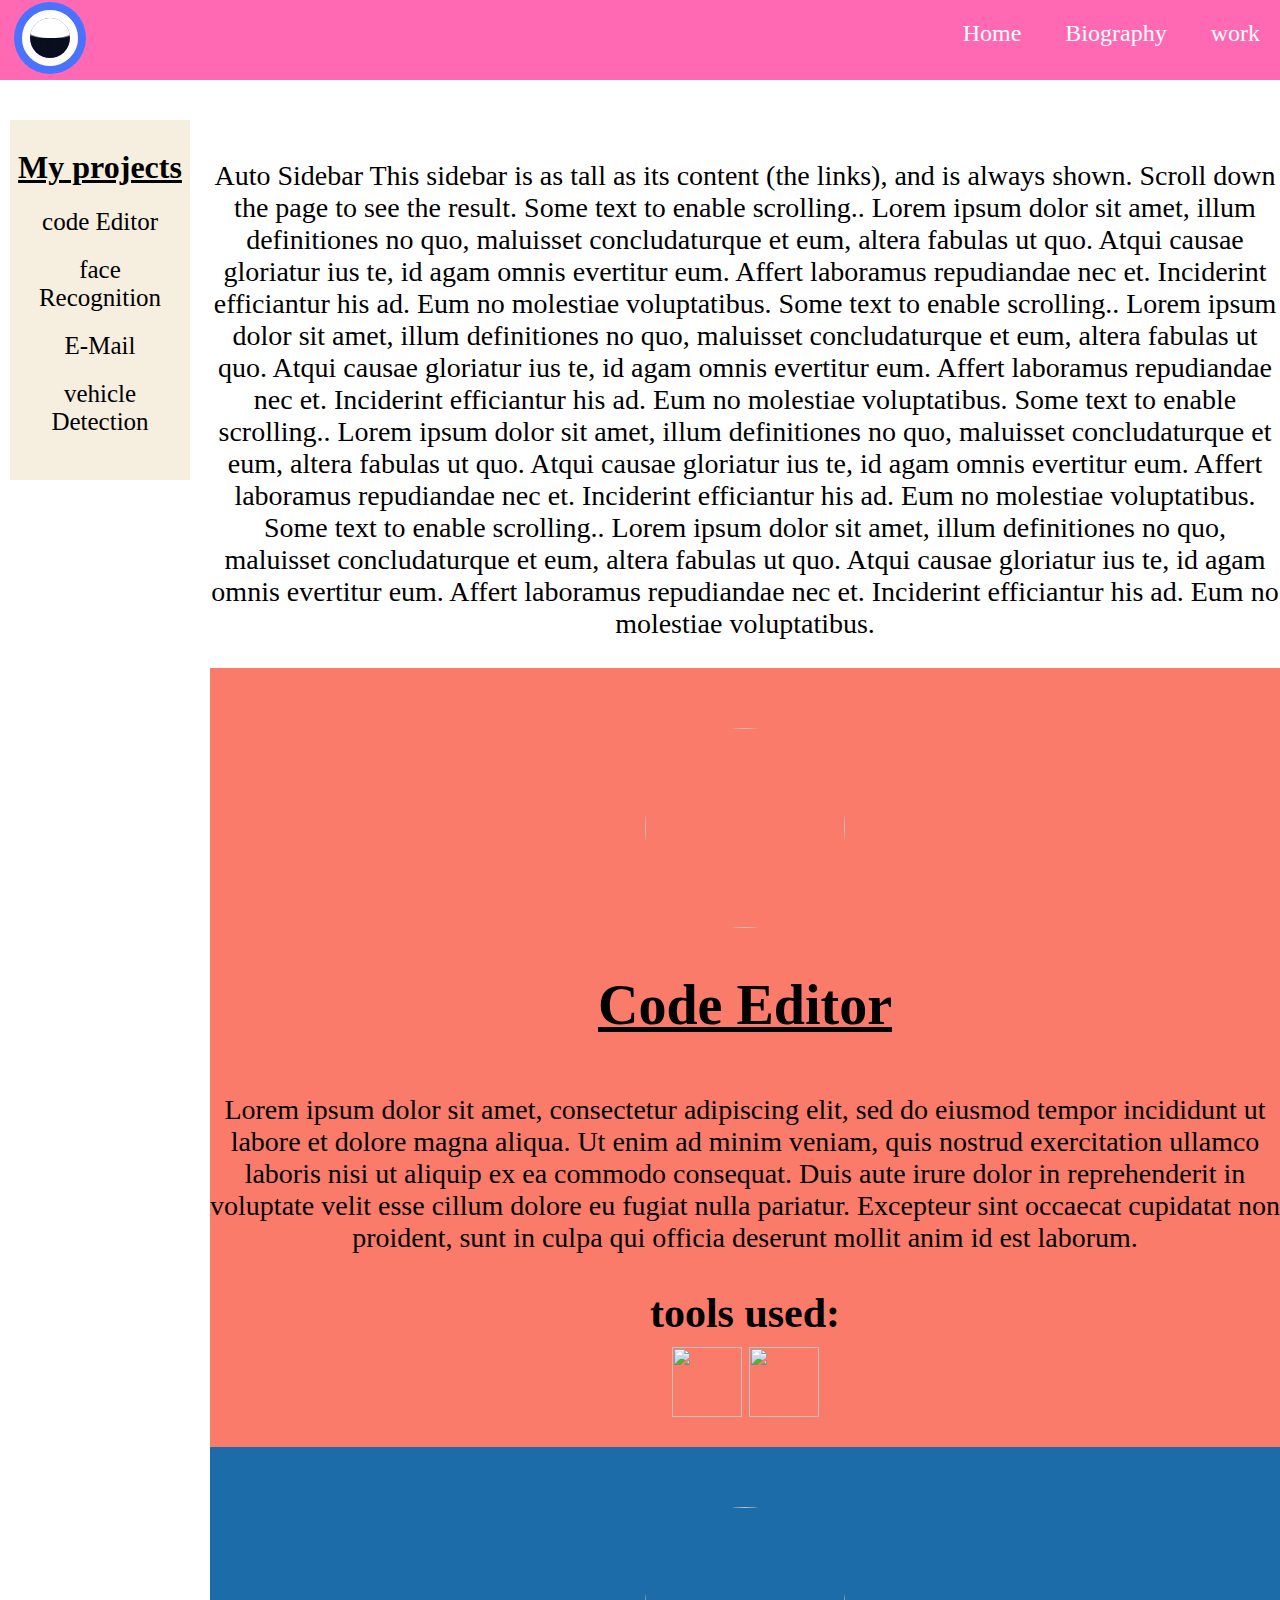
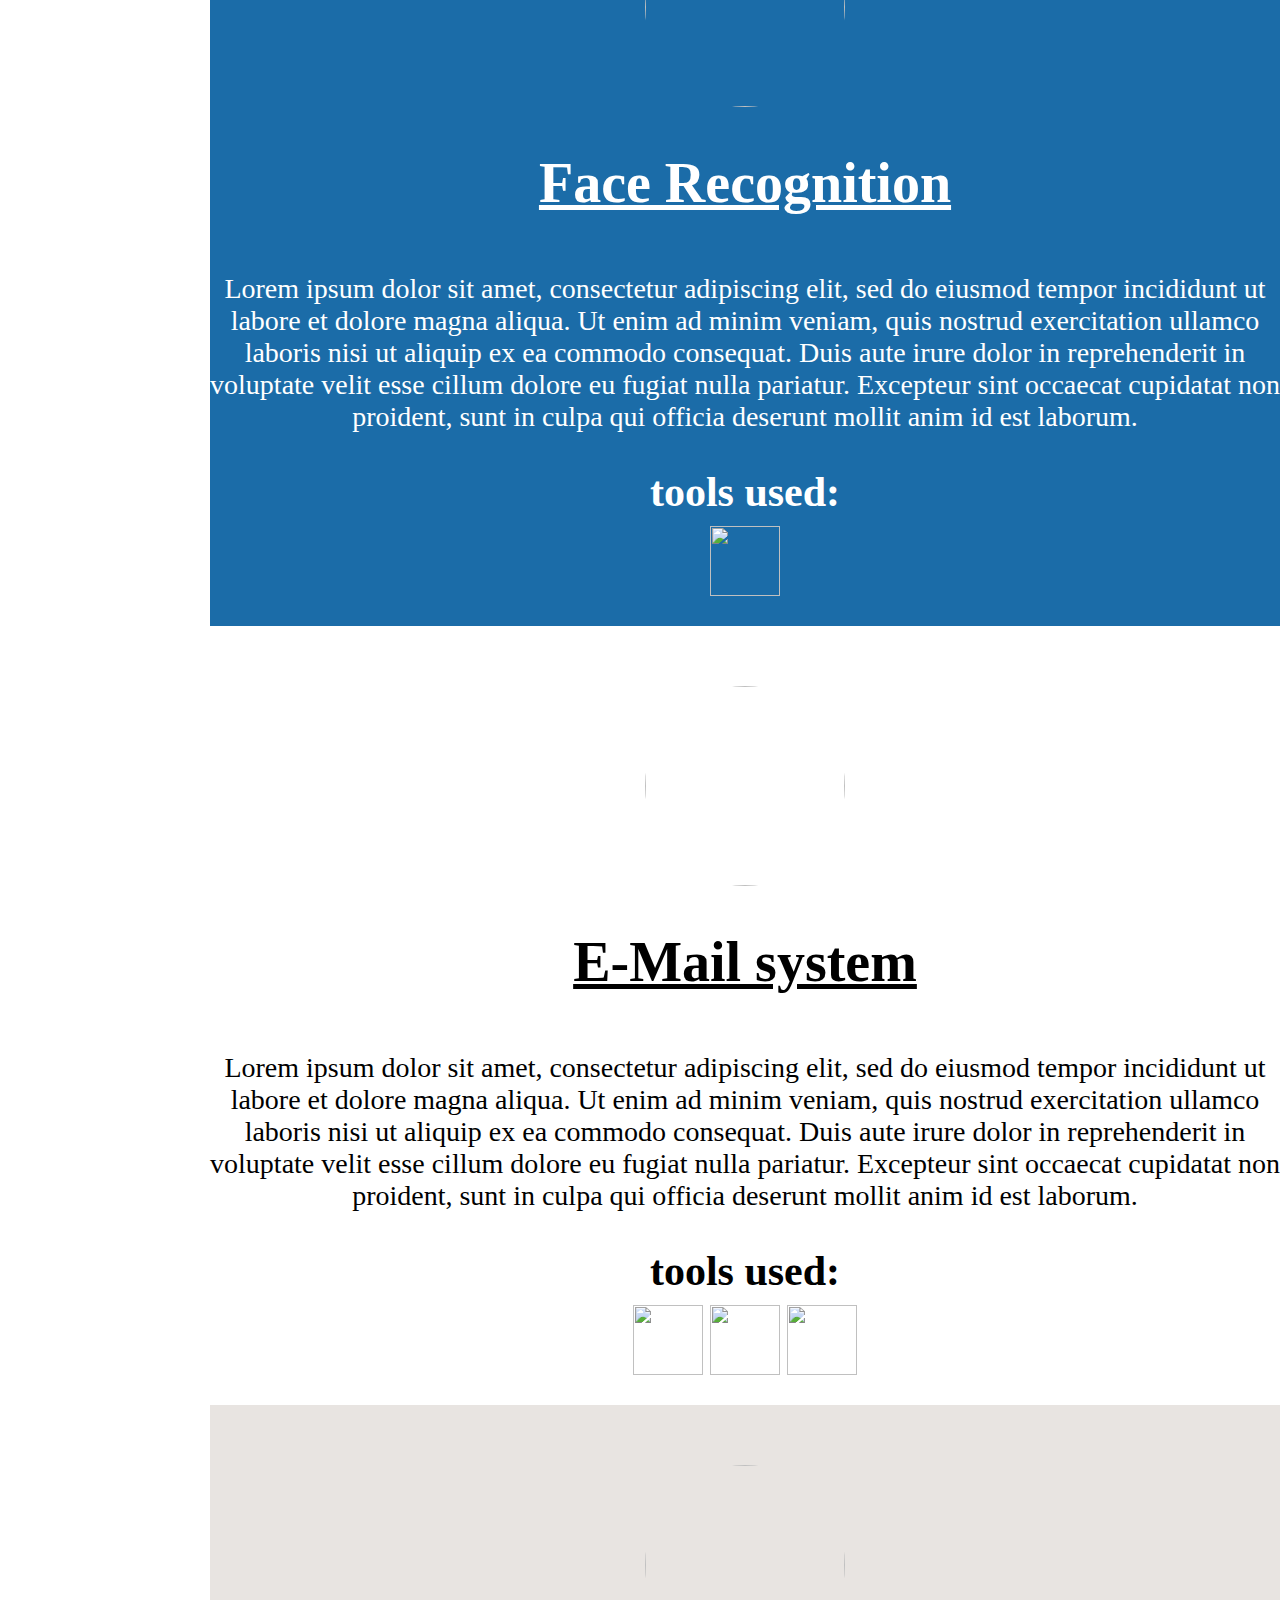
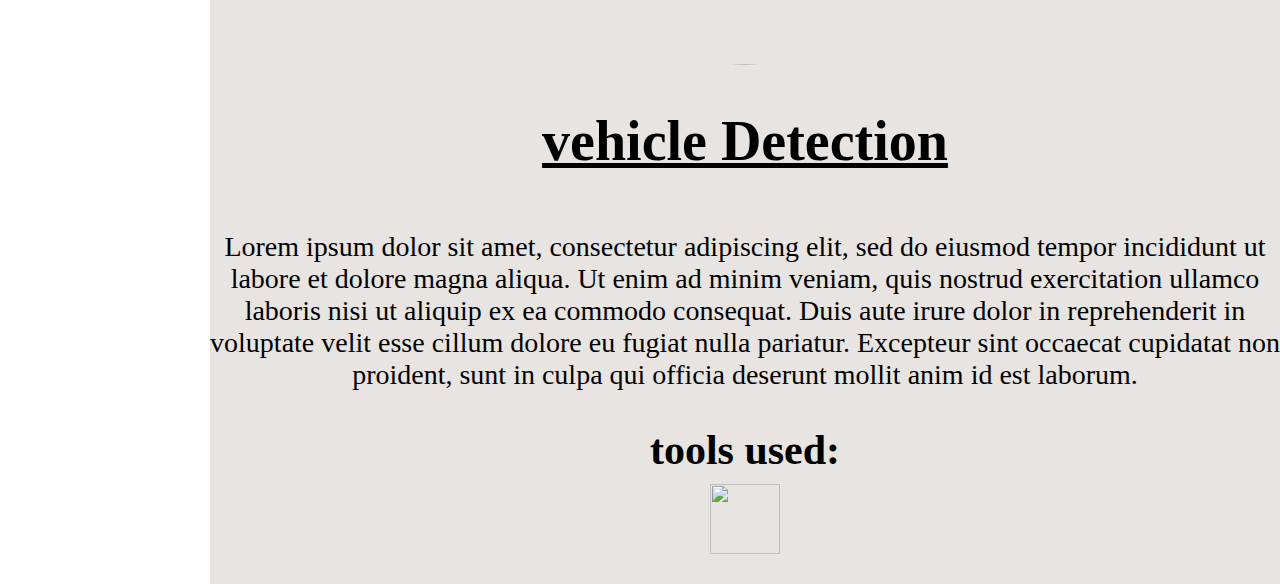
==== HTML/work.html @ acb4477a "first commit" ====
<!DOCTYPE html>
<html lang="en">
<head>
    <meta charset="UTF-8">
    <meta name="viewport" content="width=device-width, initial-scale=1.0">
    <title>works</title>
    <link rel="stylesheet" href="../CSS/work.css">
    <link rel="stylesheet" href="../CSS//common.css">
</head>
<body>
    <div class="nav" id="nav">
        <ul>
            <li><a href="./index.html">Home</a></li>
            <li><a href="./biography.html">Biography</a></li>
            <li><a href="./work.html">work</a></li>
        </ul>
        <a href="./index.html">	<div class="circle">
            <div class="wave"></div>
        </div></a>
    </div>
<!--side navbar-->
<div class="sidenav">
    <h1>My projects</h1>
<ul id='projects'>
    <li class="items" onclick="fun('code')">code Editor</li>
    <li class="items" onclick="fun('face')">face Recognition</li>
    <li class="items" onclick="fun('email')">E-Mail</li>
    <li class="items" onclick="fun('vehical')">vehicle Detection</li>
</ul>
  </div>
  <div id='content'>
<div class="intro-content">
    <p>Auto Sidebar
        This sidebar is as tall as its content (the links), and is always shown.
        
        Scroll down the page to see the result.
        
        Some text to enable scrolling.. Lorem ipsum dolor sit amet, illum definitiones no quo, maluisset concludaturque et eum, altera fabulas ut quo. Atqui causae gloriatur ius te, id agam omnis evertitur eum. Affert laboramus repudiandae nec et. Inciderint efficiantur his ad. Eum no molestiae voluptatibus.
        
        Some text to enable scrolling.. Lorem ipsum dolor sit amet, illum definitiones no quo, maluisset concludaturque et eum, altera fabulas ut quo. Atqui causae gloriatur ius te, id agam omnis evertitur eum. Affert laboramus repudiandae nec et. Inciderint efficiantur his ad. Eum no molestiae voluptatibus.
        
        Some text to enable scrolling.. Lorem ipsum dolor sit amet, illum definitiones no quo, maluisset concludaturque et eum, altera fabulas ut quo. Atqui causae gloriatur ius te, id agam omnis evertitur eum. Affert laboramus repudiandae nec et. Inciderint efficiantur his ad. Eum no molestiae voluptatibus.
        
        Some text to enable scrolling.. Lorem ipsum dolor sit amet, illum definitiones no quo, maluisset concludaturque et eum, altera fabulas ut quo. Atqui causae gloriatur ius te, id agam omnis evertitur eum. Affert laboramus repudiandae nec et. Inciderint efficiantur his ad. Eum no molestiae voluptatibus.</p>
</div>
  <div id="code">
    <img src="https://cdn.dribbble.com/users/603800/screenshots/4569474/dribbble-code.gif" alt="" class="img">
    <h1>Code Editor</h1>
    <p>Lorem ipsum dolor sit amet, consectetur adipiscing elit, sed do eiusmod tempor incididunt ut labore et dolore magna aliqua. Ut enim ad minim veniam, quis nostrud exercitation ullamco laboris nisi ut aliquip ex ea commodo consequat. Duis aute irure dolor in reprehenderit in voluptate velit esse cillum dolore eu fugiat nulla pariatur. Excepteur sint occaecat cupidatat non proident, sunt in culpa qui officia deserunt mollit anim id est laborum.</p>
     <h2>tools used:</h2> 
    <img src="https://create-react-app.dev/img/logo.svg" alt="" class="framework">   <img src="https://www.freepngimg.com/thumb/github/71302-express.js-chrome-javascript-system-node.js-v8-runtime.png" alt="" class="framework">
  </div>
  <div id="face">
    <img src="https://image.freepik.com/free-vector/face-recognition-technology-concept_68196-1000.jpg" alt="" class="img">
    <h1>Face Recognition</h1>
    <p>Lorem ipsum dolor sit amet, consectetur adipiscing elit, sed do eiusmod tempor incididunt ut labore et dolore magna aliqua. Ut enim ad minim veniam, quis nostrud exercitation ullamco laboris nisi ut aliquip ex ea commodo consequat. Duis aute irure dolor in reprehenderit in voluptate velit esse cillum dolore eu fugiat nulla pariatur. Excepteur sint occaecat cupidatat non proident, sunt in culpa qui officia deserunt mollit anim id est laborum.</p>
     <h2>tools used:</h2> 
    <img src="https://www.freepngimg.com/thumb/python_logo/7-2-python-logo-free-download-png-thumb.png" alt="" class="framework">

</div>
<div id="email">
    <img src="https://cdn.dribbble.com/users/1551941/screenshots/6346538/thankyoudribble.gif" alt="" class="img">
    <h1>E-Mail system</h1>
    <p>Lorem ipsum dolor sit amet, consectetur adipiscing elit, sed do eiusmod tempor incididunt ut labore et dolore magna aliqua. Ut enim ad minim veniam, quis nostrud exercitation ullamco laboris nisi ut aliquip ex ea commodo consequat. Duis aute irure dolor in reprehenderit in voluptate velit esse cillum dolore eu fugiat nulla pariatur. Excepteur sint occaecat cupidatat non proident, sunt in culpa qui officia deserunt mollit anim id est laborum.</p>
     <h2>tools used:</h2> 
     <img src="https://create-react-app.dev/img/logo.svg" alt="" class="framework">   <img src="https://www.freepngimg.com/thumb/github/71302-express.js-chrome-javascript-system-node.js-v8-runtime.png" alt="" class="framework"> <img src="https://webassets.mongodb.com/_com_assets/cms/MongoDB_Logo_FullColorBlack_RGB-4td3yuxzjs.png" alt="" class="framework">
</div>
<div id="vehical">
    <img src="https://assets.materialup.com/uploads/ca036412-e011-4ca4-875b-9ef9afb1d210/preview.jpg" alt="" class="img">
    <h1>vehicle Detection</h1>
    <p>Lorem ipsum dolor sit amet, consectetur adipiscing elit, sed do eiusmod tempor incididunt ut labore et dolore magna aliqua. Ut enim ad minim veniam, quis nostrud exercitation ullamco laboris nisi ut aliquip ex ea commodo consequat. Duis aute irure dolor in reprehenderit in voluptate velit esse cillum dolore eu fugiat nulla pariatur. Excepteur sint occaecat cupidatat non proident, sunt in culpa qui officia deserunt mollit anim id est laborum.</p>
     <h2>tools used:</h2> 
    <img src="https://www.freepngimg.com/thumb/python_logo/7-2-python-logo-free-download-png-thumb.png" alt="" class="framework">
</div>
</div>
</body>
<script src="../JS/work.js"></script>
</html>
---- CSS/work.css ----
html{
    scroll-behavior: smooth;
}
/*side navbar*/
.sidenav {
    margin-top: 100px;
    width: 180px;
    position: fixed;
    z-index: 1;
    top: 20px;
    left: 10px;
    background: #f6eedf;
    color:black;
    overflow-x: hidden;
    padding: 8px 0;
    text-align: center;
  }
  .sidenav h1{
      text-decoration: underline;
  }
  .sidenav li {
      padding-bottom: 20px;
    text-decoration: none;
    font-size: 25px;
    display: block; 
    text-align: center;
  }
  .sidenav li:hover{
      cursor: pointer;
      animation: colors 0.3s 1;
      background-color: #45046a;
      color: white;
  }
  @keyframes colors{
      from{
          color: black;
          background-color:#f6eedf;
      }
      50%{
        color: 	#A9A9A9;
        background-color:#5c2a9d;
      }
      100%{
        color: white;
        background-color:#45046a;
      }
  }
  .sidenav ul{
      padding: 0;
  }

  #content{
      height: 2000px;
      margin-left: 180px;
      font-size: 28px; 
      padding-left: 30px;
  }
  p{
      margin-top: 0;
      padding-top: 20px;
  }
  #content div{
      text-align: center;
      padding-top: 60px;
  }
  #code{
 background-color: #fb7b6b;
  }
  #face{
      background-color: #1b6ca8;
      color: white;
}
#vehical{
    background-color: #e8e4e1;
}

#content div .img{
    height: 200px;
    width: 200px;
    border-radius: 100px;
}
#content div h1{
    text-decoration: underline;
}
.framework{
    height: 70px;
    width: 70px;
    margin-bottom: 30px;
}
h2{
    margin-bottom: 10px;
}
---- CSS/common.css ----
body,html{
    margin: 0;
}
/* top-container  navbar styles*/
.nav{
    padding-bottom: 20px;
    background-color: 	#FF69B4;
    height: 60px;
}
li{
    list-style: none;
    display: inline;
    margin-right: 20px;
    margin-left: 20px;
    font-size: 1.5rem;
}
ul{
    margin-top: 0;
    padding-top: 20px;
    text-align: right;
}
a{
    text-decoration: none;
    color: white;
}
a:hover{
    animation: colorChange 1.5s 1;
    color:#45046a;
}
@keyframes colorChange{
    from{
        color:white
    }
    50%{
        color: #5c2a9d;
    }
    to{
        color: #45046a;
    }
}
.fixed{
    overflow: hidden;
    position: fixed;
    width: 100%;
    animation: slideDown 0.3s 1;
}
@keyframes slideDown{
    from{
        height:0px;
        transition: ease-in-out;
    }
    50%{
        height: 20px;
        transition: ease-in-out;
    }
    to{
        height: 40px;
        transition: ease-in-out;
    }
}
.nav img{
    height:55px;
    width: 55px;
    border-radius: 100px;
    position: relative;
    top:-50px;
    left:10px;
}


/*///////////////////wave animation//////////////*/
.circle
{   position: relative;
    left:50px;
    top:-25px;
	transform: translate(-50%, -50%) scale(1.6);
	width: 25px;
	height: 25px;
	border: 5px solid #fff;
	box-shadow: 0 0 0 5px #4973ff;
	border-radius: 50%;
	overflow: hidden;
}

.wave
{
	position: relative;
	width: 100%;
	height: 100%;
	background: #4973ff;
	border-radius: 50%;
	box-shadow: inset 0 0 50px rgba(0,0,0.5);
}
.wave:before,
.wave:after
{
	content: '';
	position: absolute;
	width: 200%;
	height: 200%;
	top: 0;
	left: 50%;
	transform: translate(-50%,-75%);
	background: #000;
}
.wave:before
{
	border-radius: 45%;
	background: rgba(255,255,255,1);
	animation: animate 10s linear infinite;
}
.wave:after
{
	border-radius: 40%;
	background: rgba(255,255,255,.5);
	animation: animate 5s linear infinite;
}
@keyframes animate
{
	0%
	{
		transform: translate(-50%,-70%) rotate(0deg);
	}
	100%
	{
		transform: translate(-50%,-75%) rotate(360deg);
	}
}
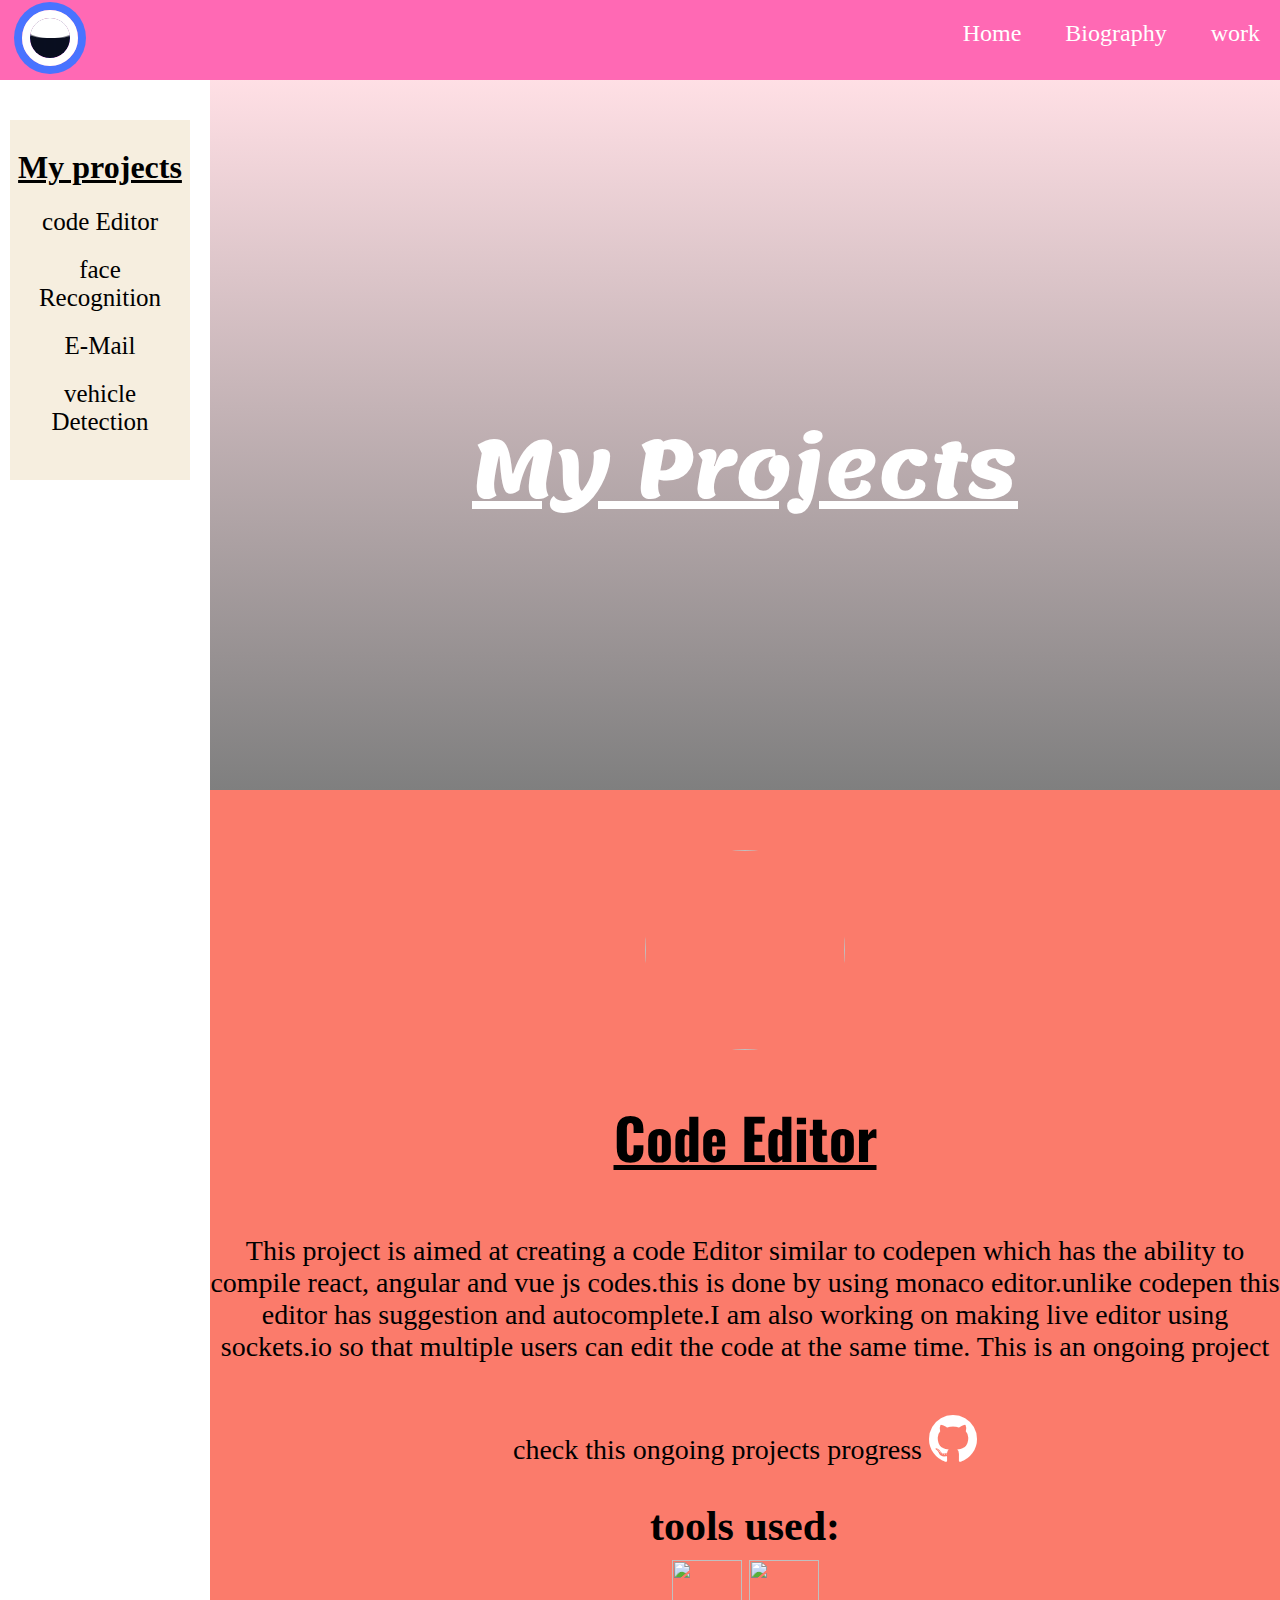
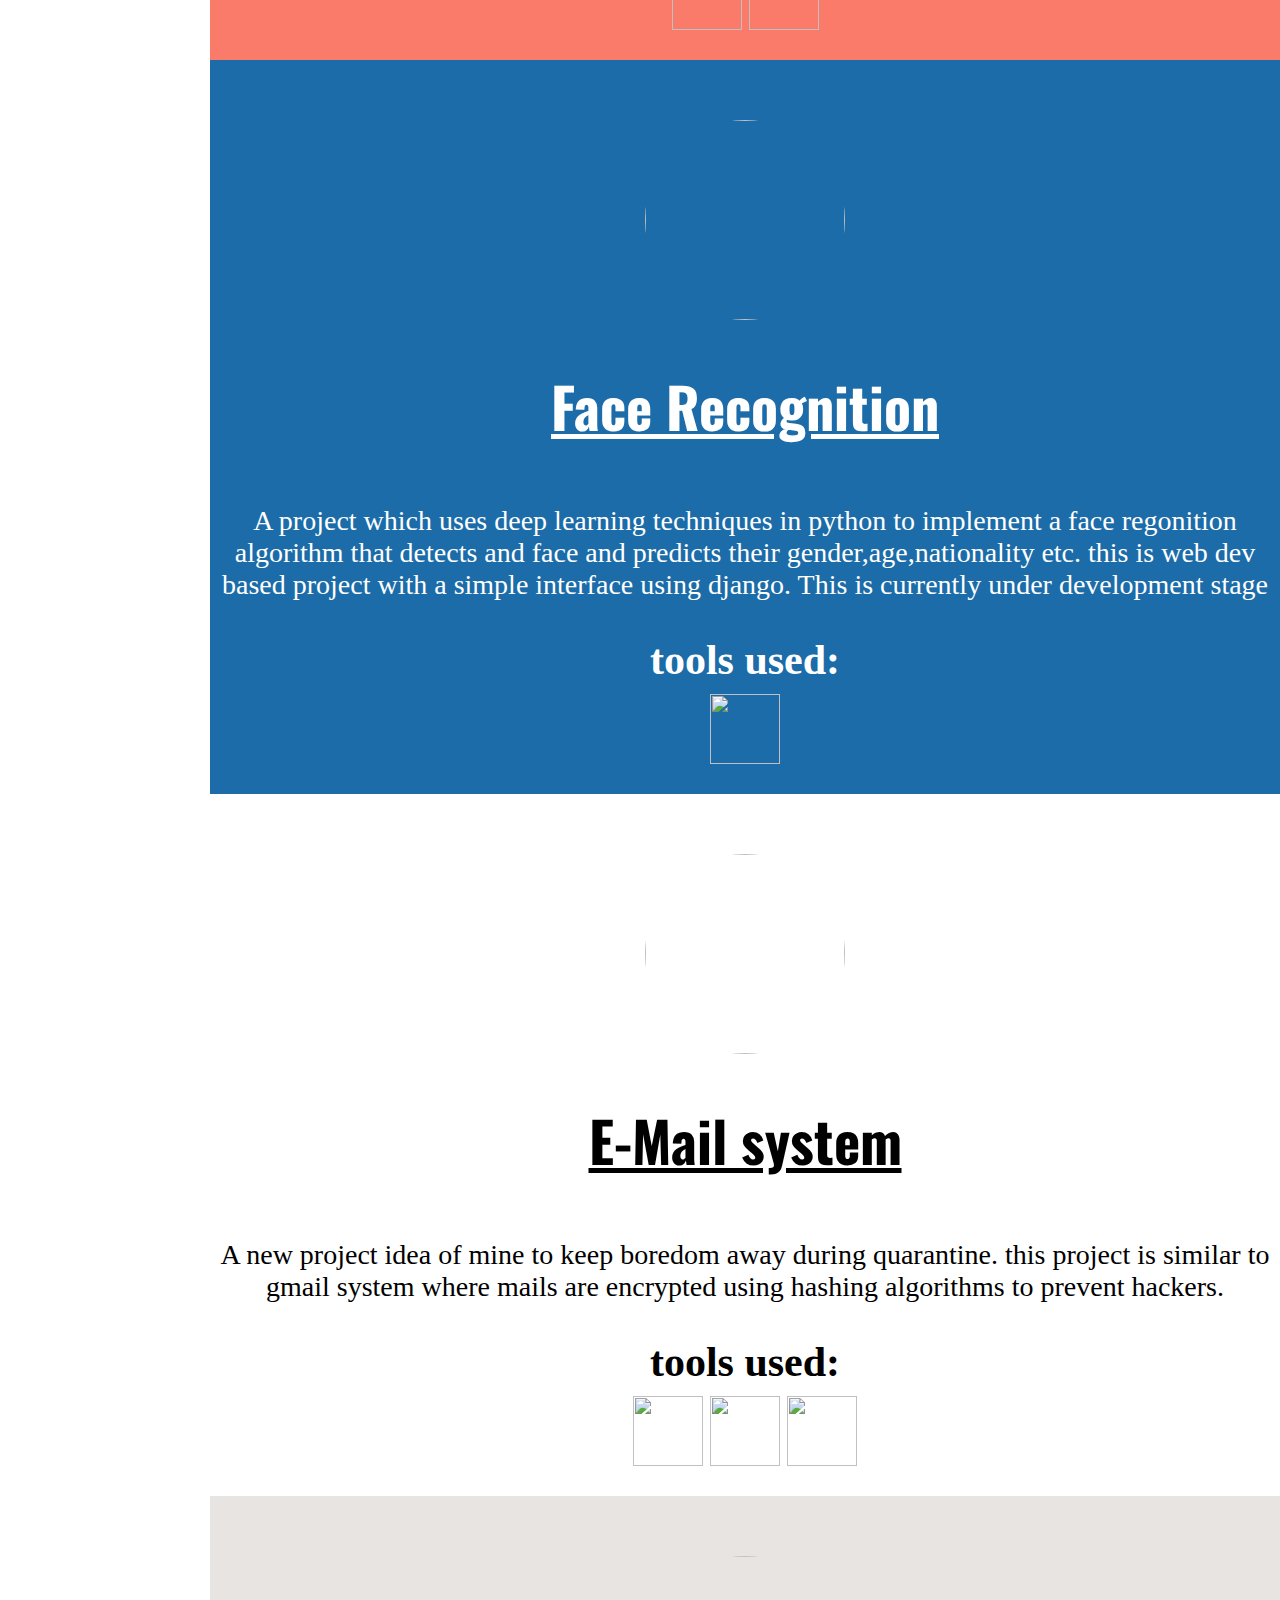
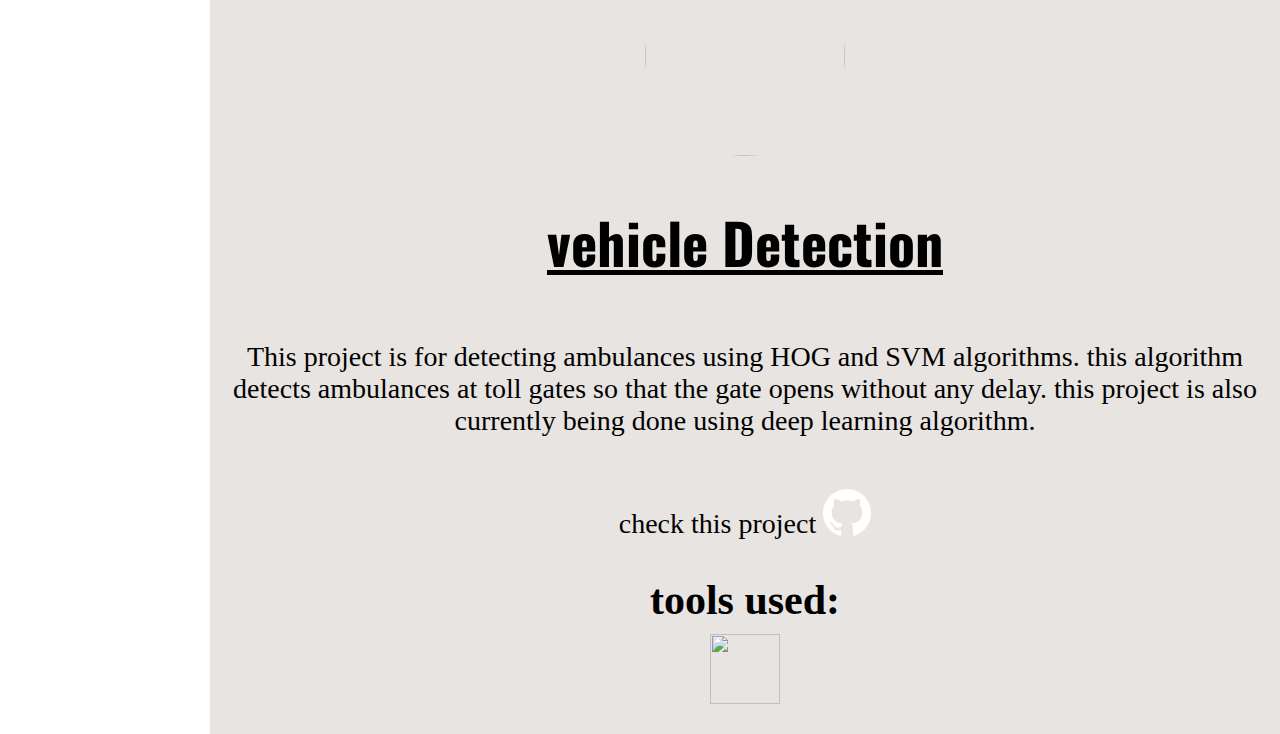
==== commit 4b798d22: "added media query" ====
--- a/HTML/work.html
+++ b/HTML/work.html
@@ -6,6 +6,7 @@
     <title>works</title>
     <link rel="stylesheet" href="../CSS/work.css">
     <link rel="stylesheet" href="../CSS//common.css">
+    <link rel="stylesheet" href="https://stackpath.bootstrapcdn.com/font-awesome/4.7.0/css/font-awesome.min.css">
 </head>
 <body>
     <div class="nav" id="nav">
@@ -30,45 +31,36 @@
   </div>
   <div id='content'>
 <div class="intro-content">
-    <p>Auto Sidebar
-        This sidebar is as tall as its content (the links), and is always shown.
-        
-        Scroll down the page to see the result.
-        
-        Some text to enable scrolling.. Lorem ipsum dolor sit amet, illum definitiones no quo, maluisset concludaturque et eum, altera fabulas ut quo. Atqui causae gloriatur ius te, id agam omnis evertitur eum. Affert laboramus repudiandae nec et. Inciderint efficiantur his ad. Eum no molestiae voluptatibus.
-        
-        Some text to enable scrolling.. Lorem ipsum dolor sit amet, illum definitiones no quo, maluisset concludaturque et eum, altera fabulas ut quo. Atqui causae gloriatur ius te, id agam omnis evertitur eum. Affert laboramus repudiandae nec et. Inciderint efficiantur his ad. Eum no molestiae voluptatibus.
-        
-        Some text to enable scrolling.. Lorem ipsum dolor sit amet, illum definitiones no quo, maluisset concludaturque et eum, altera fabulas ut quo. Atqui causae gloriatur ius te, id agam omnis evertitur eum. Affert laboramus repudiandae nec et. Inciderint efficiantur his ad. Eum no molestiae voluptatibus.
-        
-        Some text to enable scrolling.. Lorem ipsum dolor sit amet, illum definitiones no quo, maluisset concludaturque et eum, altera fabulas ut quo. Atqui causae gloriatur ius te, id agam omnis evertitur eum. Affert laboramus repudiandae nec et. Inciderint efficiantur his ad. Eum no molestiae voluptatibus.</p>
+<h1>My Projects</h1>
 </div>
   <div id="code">
     <img src="https://cdn.dribbble.com/users/603800/screenshots/4569474/dribbble-code.gif" alt="" class="img">
-    <h1>Code Editor</h1>
-    <p>Lorem ipsum dolor sit amet, consectetur adipiscing elit, sed do eiusmod tempor incididunt ut labore et dolore magna aliqua. Ut enim ad minim veniam, quis nostrud exercitation ullamco laboris nisi ut aliquip ex ea commodo consequat. Duis aute irure dolor in reprehenderit in voluptate velit esse cillum dolore eu fugiat nulla pariatur. Excepteur sint occaecat cupidatat non proident, sunt in culpa qui officia deserunt mollit anim id est laborum.</p>
+    <h1 class="h1">Code Editor</h1>
+    <p>This project is aimed at creating a code Editor similar to codepen which has the ability to compile react, angular and vue js codes.this is done by using monaco editor.unlike codepen this editor has suggestion and autocomplete.I am also working on making live editor using sockets.io so that multiple users can edit the code at the same time. This is an ongoing project</p>
+    <p>check this ongoing projects progress <a href="https://github.com/JimJam07/editor"><i class="fa fa-github fa-2x" aria-hidden="true"></i></a></p>
      <h2>tools used:</h2> 
     <img src="https://create-react-app.dev/img/logo.svg" alt="" class="framework">   <img src="https://www.freepngimg.com/thumb/github/71302-express.js-chrome-javascript-system-node.js-v8-runtime.png" alt="" class="framework">
   </div>
   <div id="face">
     <img src="https://image.freepik.com/free-vector/face-recognition-technology-concept_68196-1000.jpg" alt="" class="img">
-    <h1>Face Recognition</h1>
-    <p>Lorem ipsum dolor sit amet, consectetur adipiscing elit, sed do eiusmod tempor incididunt ut labore et dolore magna aliqua. Ut enim ad minim veniam, quis nostrud exercitation ullamco laboris nisi ut aliquip ex ea commodo consequat. Duis aute irure dolor in reprehenderit in voluptate velit esse cillum dolore eu fugiat nulla pariatur. Excepteur sint occaecat cupidatat non proident, sunt in culpa qui officia deserunt mollit anim id est laborum.</p>
+    <h1 class="h1">Face Recognition</h1>
+    <p>A project which uses deep learning techniques in python to implement a face regonition algorithm that detects and face and predicts their gender,age,nationality etc. this is web dev based project with a simple interface using django. This is currently under development stage</p>
      <h2>tools used:</h2> 
     <img src="https://www.freepngimg.com/thumb/python_logo/7-2-python-logo-free-download-png-thumb.png" alt="" class="framework">
 
 </div>
 <div id="email">
     <img src="https://cdn.dribbble.com/users/1551941/screenshots/6346538/thankyoudribble.gif" alt="" class="img">
-    <h1>E-Mail system</h1>
-    <p>Lorem ipsum dolor sit amet, consectetur adipiscing elit, sed do eiusmod tempor incididunt ut labore et dolore magna aliqua. Ut enim ad minim veniam, quis nostrud exercitation ullamco laboris nisi ut aliquip ex ea commodo consequat. Duis aute irure dolor in reprehenderit in voluptate velit esse cillum dolore eu fugiat nulla pariatur. Excepteur sint occaecat cupidatat non proident, sunt in culpa qui officia deserunt mollit anim id est laborum.</p>
+    <h1 class="h1">E-Mail system</h1>
+    <p>A new project idea of mine to keep boredom away during quarantine. this project is similar to gmail system where mails are encrypted using hashing algorithms to prevent hackers.</p>
      <h2>tools used:</h2> 
      <img src="https://create-react-app.dev/img/logo.svg" alt="" class="framework">   <img src="https://www.freepngimg.com/thumb/github/71302-express.js-chrome-javascript-system-node.js-v8-runtime.png" alt="" class="framework"> <img src="https://webassets.mongodb.com/_com_assets/cms/MongoDB_Logo_FullColorBlack_RGB-4td3yuxzjs.png" alt="" class="framework">
 </div>
 <div id="vehical">
     <img src="https://assets.materialup.com/uploads/ca036412-e011-4ca4-875b-9ef9afb1d210/preview.jpg" alt="" class="img">
-    <h1>vehicle Detection</h1>
-    <p>Lorem ipsum dolor sit amet, consectetur adipiscing elit, sed do eiusmod tempor incididunt ut labore et dolore magna aliqua. Ut enim ad minim veniam, quis nostrud exercitation ullamco laboris nisi ut aliquip ex ea commodo consequat. Duis aute irure dolor in reprehenderit in voluptate velit esse cillum dolore eu fugiat nulla pariatur. Excepteur sint occaecat cupidatat non proident, sunt in culpa qui officia deserunt mollit anim id est laborum.</p>
+    <h1 class="h1">vehicle Detection</h1>
+    <p>This project is for detecting ambulances using HOG and SVM algorithms. this algorithm detects ambulances at toll gates so that the gate opens without any delay. this project is also currently being done using deep learning algorithm.</p>
+    <p>check this project <a href="https://github.com/JimJam07/ambulance-detection-using-HOG"><i class="fa fa-github fa-2x" aria-hidden="true"></i></a></p>
      <h2>tools used:</h2> 
     <img src="https://www.freepngimg.com/thumb/python_logo/7-2-python-logo-free-download-png-thumb.png" alt="" class="framework">
 </div>
--- a/CSS/work.css
+++ b/CSS/work.css
@@ -1,3 +1,5 @@
+@import url('https://fonts.googleapis.com/css2?family=Lemonada:wght@500&display=swap');
+@import url('https://fonts.googleapis.com/css2?family=Oswald&display=swap');
 html{
     scroll-behavior: smooth;
 }
@@ -50,7 +52,6 @@
   }
 
   #content{
-      height: 2000px;
       margin-left: 180px;
       font-size: 28px; 
       padding-left: 30px;
@@ -89,4 +90,37 @@
 }
 h2{
     margin-bottom: 10px;
-}+}
+/*intro content*/
+
+.intro-content{
+        background-image: linear-gradient(rgba(255,192,203, 0.5), rgba(0, 0, 0, 0.5)), url('https://cdn.dribbble.com/users/681303/screenshots/3524015/dribbble-1.gif');
+        height: 650px;
+        background-position: center;
+        background-repeat: no-repeat;
+        background-size: cover;
+        position: relative;
+     text-align: center;
+}
+.intro-content h1{
+    font-size: 5rem;
+    position: relative;
+    top: 30%;
+    color: white;
+    font-family: 'Lemonada', cursive;
+}
+.h1{
+    font-family: 'Oswald', sans-serif;
+}
+
+@media only screen and (max-width: 750px) {
+      h1{
+        font-size: 2rem;
+    }
+    .intro-content h1{
+        font-size: 2.5rem;
+    }
+       p{
+        font-size: 1rem;
+    }
+  }
